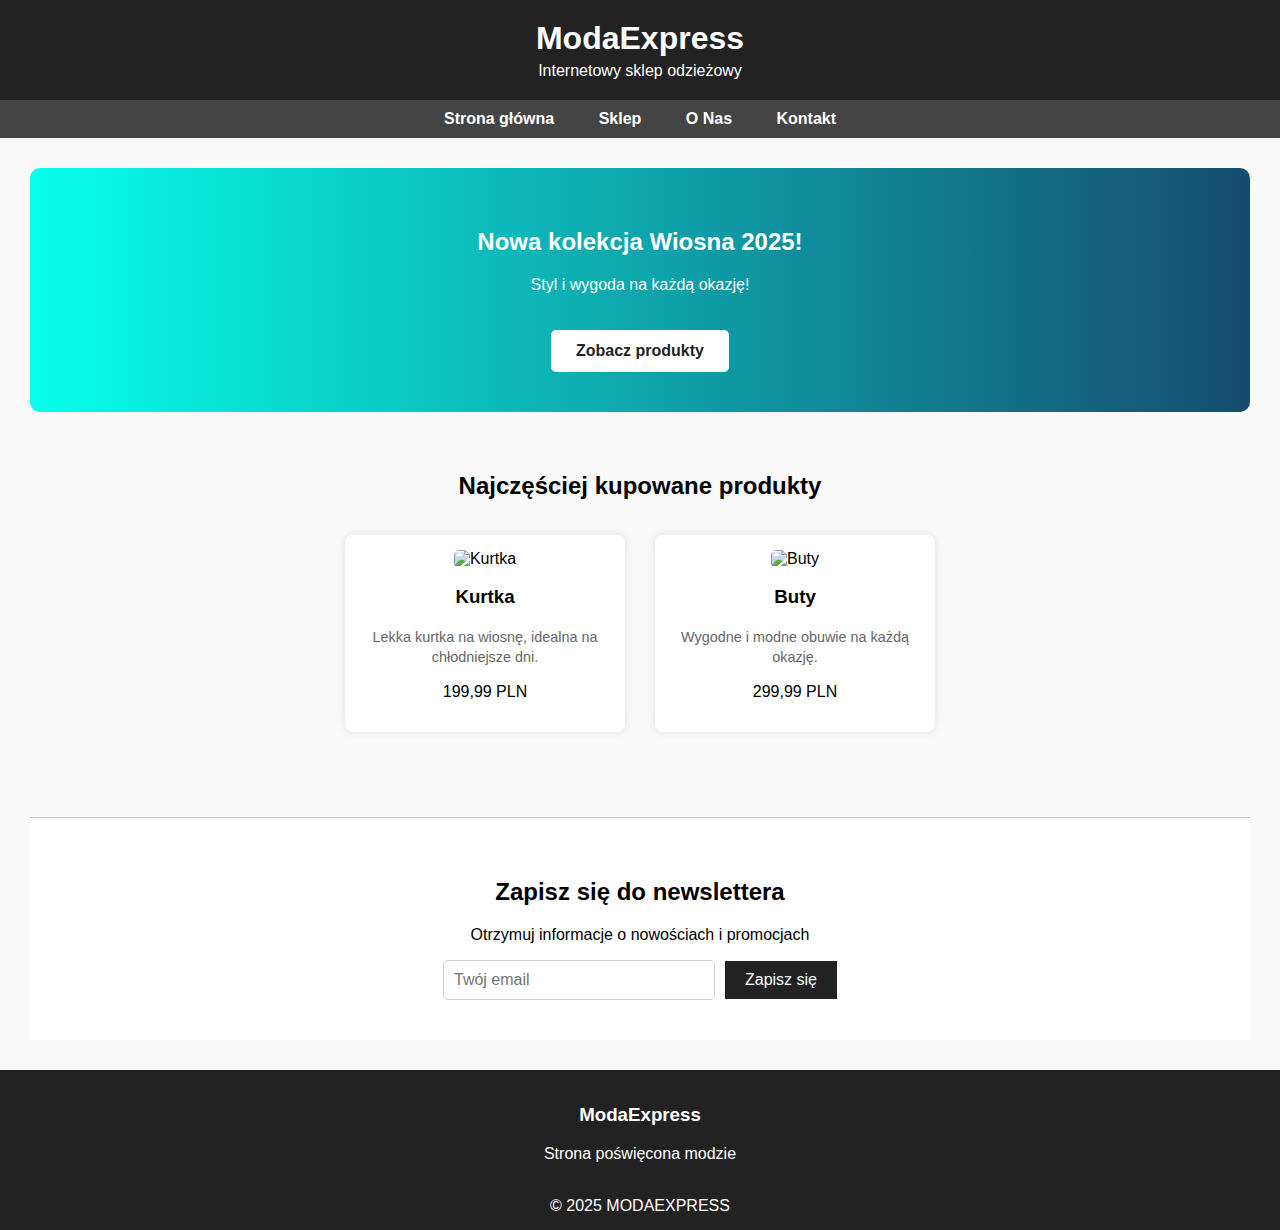
==== index.html @ 646da09d "Add files via upload" ====
<!DOCTYPE html>
<html lang="pl">
<head>
    <meta charset="UTF-8">
    <title>ModaExpress - Strona Główna</title>
    <link rel="stylesheet" href="style.css">
</head>
<body>
    <header>
        <h1>ModaExpress</h1>
        <p>Internetowy sklep odzieżowy</p>
    </header>
    <nav>
        <a href="index.html">Strona główna</a>
        <a href="produkty.html">Sklep</a>
        <a href="o-nas.html">O Nas</a>
        <a href="kontakt.html">Kontakt</a>
    </nav>
    <main>
        <section class="banner">
            <h2>Nowa kolekcja Wiosna 2025!</h2>
            <p>Styl i wygoda na każdą okazję!</p>
            <a href="produkty.html" class="btn">Zobacz produkty</a>
        </section>
    
        <section class="najczesciej-kupowane">
            <h2>Najczęściej kupowane produkty</h2>
            <div class="produkty">
                <div class="produkt">
                    <img src="pics/kurtka.jpg" alt="Kurtka">
                    <h3>Kurtka</h3>
                    <p class="opis-produktu">Lekka kurtka na wiosnę, idealna na chłodniejsze dni.</p>
                    <p class="cena">199,99 PLN</p>
                </div>
                <div class="produkt">
                    <img src="pics/buty.jpg" alt="Buty">
                    <h3>Buty</h3>
                    <p class="opis-produktu">Wygodne i modne obuwie na każdą okazję.</p>
                    <p class="cena">299,99 PLN</p>  
                </div>
            </div>
        </section>

    <section class="newsletter">
        <h2>Zapisz się do newslettera</h2>
        <p>Otrzymuj informacje o nowościach i promocjach</p>
        <form class="newsletter-form">
            <input type="email" placeholder="Twój email">
            <button type="submit">Zapisz się</button>
        </form>
    </section>
</main>
    <footer>
        <h3>ModaExpress</h3>
        <p>Strona poświęcona modzie<br><br></p>
        &copy; 2025 MODAEXPRESS</footer>
</body>
</html>
---- style.css ----
html, body {
    font-family: 'Segoe UI', Tahoma, Geneva, Verdana, sans-serif;
    background-color: #f9f9f9;
    height: 100%;   
    margin: 0;
    padding: 0;
    display: flex;
    flex-direction: column; 
}

main {
    flex-grow: 1; 
    padding: 30px;
}

header {
    background-color: #222;
    color: #fff;
    padding: 20px 0;
    text-align: center;
}
header h1 {
    margin: 0;
}
header p {
    margin: 5px 0 0;
}
nav {
    background-color: #444;
    text-align: center;
    padding: 10px 0;
}
nav a {
    color: #fff;
    margin: 0 20px;
    text-decoration: none;
    font-weight: bold;
}
main {
    padding: 30px;
}
footer {
    background-color: #222;
    color: white;
    text-align: center;
    padding: 15px 0;
    width: 100%; 
    margin-top: auto; 
}
.banner {
    background: linear-gradient(to right, #07ffea, #154c70);
    padding: 40px;
    text-align: center;
    color: white;
    border-radius: 10px;
}
.banner .btn {
    display: inline-block;
    margin-top: 20px;
    padding: 12px 25px;
    background: white;
    color: #222;
    text-decoration: none;
    border-radius: 5px;
    font-weight: bold;
}

.najczesciej-kupowane {
    padding: 40px 0;
    text-align: center;
}

.produkty {
    display: flex;
    flex-wrap: wrap;
    justify-content: space-around;
}
.produkt {
    background: white;
    margin: 15px;
    padding: 15px;
    border-radius: 8px;
    width: 250px;
    text-align: center;
    box-shadow: 0 0 10px rgba(0,0,0,0.1);
}
.produkt img {
    width: 80%;
    height: auto;
    border-radius: 5px;
}
.o-nas {
    display: flex;
    flex-wrap: wrap;
    justify-content: space-around;
}
.intro-o-nas {
    max-width: 900px;
    margin: 10px auto 10px auto;
    padding: 20px;
    text-align: center;
}

.intro-o-nas h2 {
    font-size: 26px;
    margin-bottom: 10px;
    color: #333;
}

.intro-o-nas p {
    font-size: 16px;
    color: #444;
    line-height: 1.6;
}
.info {
    background: rgb(212, 212, 212);
    margin: 8px;
    padding: 15px;
    border-radius: 50px;
    width: 250px;
    text-align: center;
    box-shadow: 0 0 10px rgba(0,0,0,0.1);
}
.opis-produktu, .rozmiary-produktu {
    font-size: 0.9rem;
    color: #666;
    margin-top: 10px;
    line-height: 1.4;
}
form {
    max-width: 500px;
    margin: auto;
    display: flex;
    flex-direction: column;
    gap: 10px;
}
form input, form textarea, form button {
    padding: 10px;
    font-size: 16px;
}
.kontakt-info {
    margin-top: 30px;
    text-align: center;
}

.social-links {
    margin-top: 20px;
}

.social-icon {
    margin: 0 15px;
    display: inline-block;
}

.social-icon img {
    width: 40px;
    height: 40px;
    border-radius: 50%;
    transition: transform 0.3s ease;
}

.social-icon:hover img {
    transform: scale(1.1);
}

.newsletter {
    background: #fff;
    padding: 40px;
    text-align: center;
    margin-top: 30px;
    border-top: 1px solid #ccc;
}

.newsletter-form {
    display: flex;
    justify-content: center;
    align-items: center;
    flex-direction: row;
    gap: 10px;
}

.newsletter-form input {
    padding: 10px;
    width: 250px;
    font-size: 16px;
    border: 1px solid #ccc;
    border-radius: 5px;
}

.newsletter-form button {
    padding: 10px 20px;
    background-color: #222;
    color: white;
    border: none;
    font-size: 16px;
    cursor: pointer;
}
.newsletter-form button:hover {
    background-color: #444;
}

@media (max-width: 768px) {
    .produkty {
        flex-direction: column;
        align-items: center;
    }
}
@media (min-width: 768px) {
    .produkty {
        justify-content: center; 
    }
    .o-nas{
        justify-content: center; 
    }
}
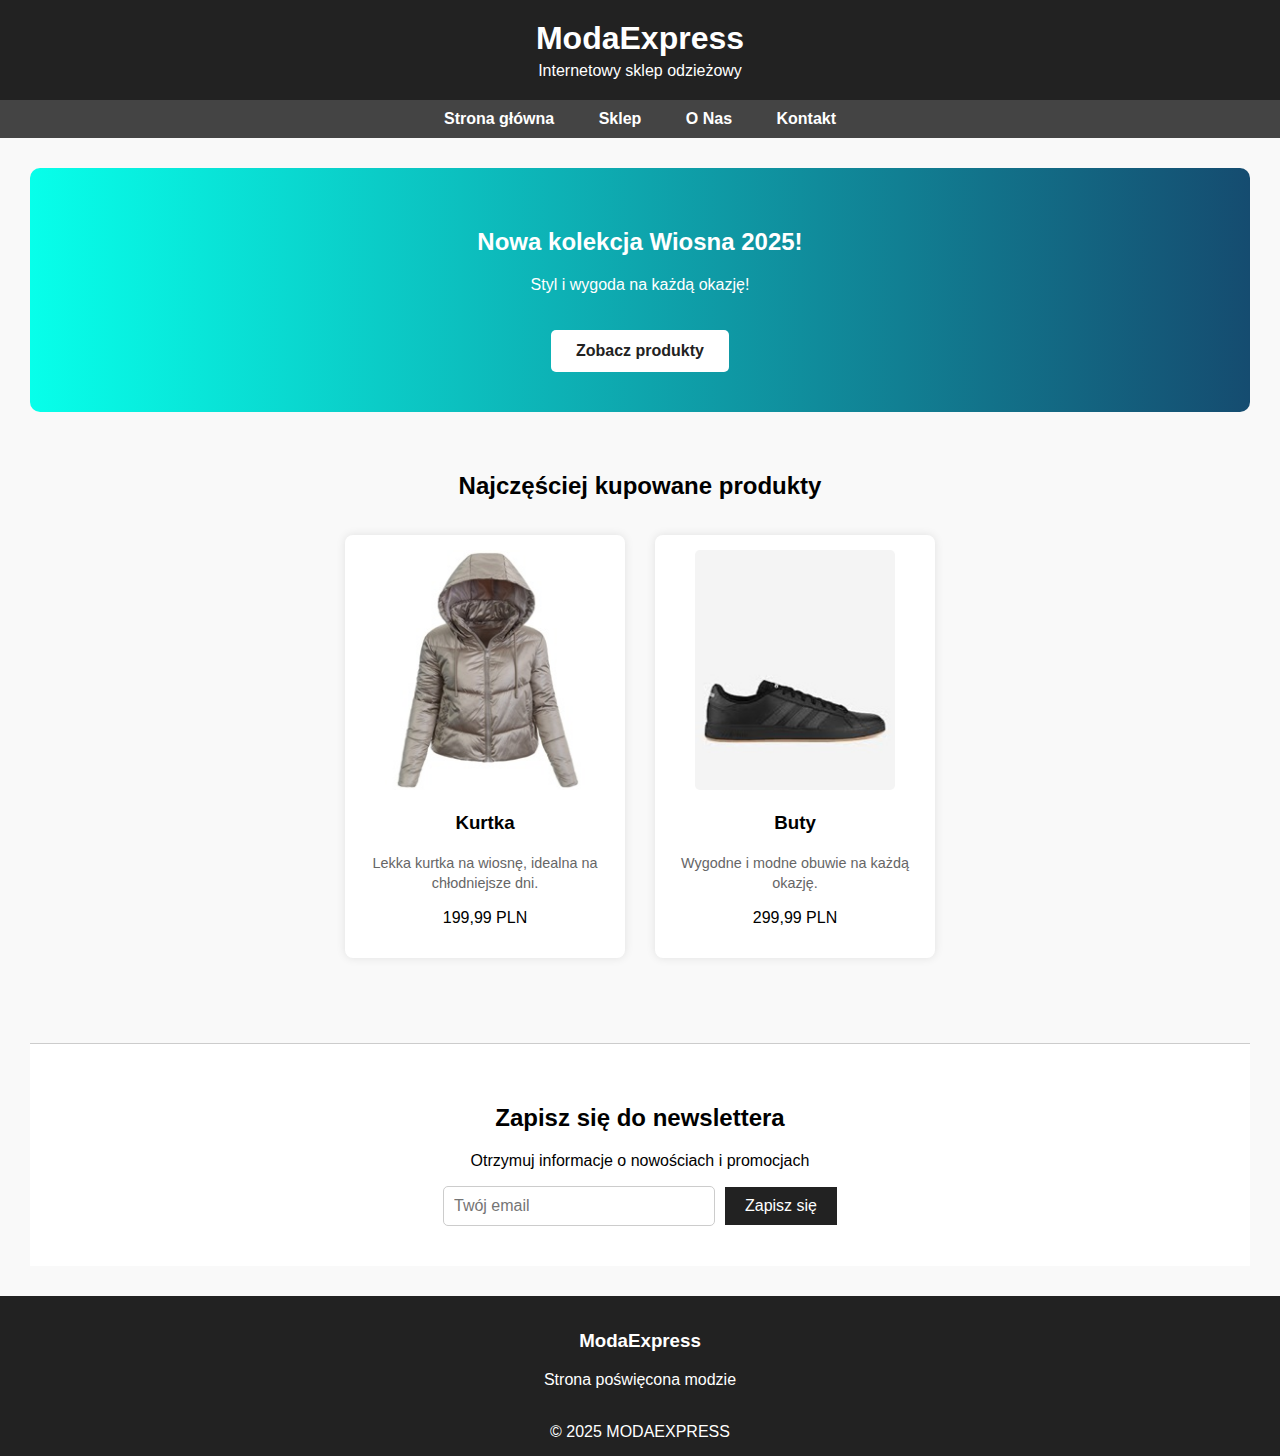
==== commit ccf01bd5: "Update index.html" ====
--- a/index.html
+++ b/index.html
@@ -27,13 +27,13 @@
             <h2>Najczęściej kupowane produkty</h2>
             <div class="produkty">
                 <div class="produkt">
-                    <img src="pics/kurtka.jpg" alt="Kurtka">
+                    <img src="kurtka.jpg" alt="Kurtka">
                     <h3>Kurtka</h3>
                     <p class="opis-produktu">Lekka kurtka na wiosnę, idealna na chłodniejsze dni.</p>
                     <p class="cena">199,99 PLN</p>
                 </div>
                 <div class="produkt">
-                    <img src="pics/buty.jpg" alt="Buty">
+                    <img src="buty.jpg" alt="Buty">
                     <h3>Buty</h3>
                     <p class="opis-produktu">Wygodne i modne obuwie na każdą okazję.</p>
                     <p class="cena">299,99 PLN</p>  
